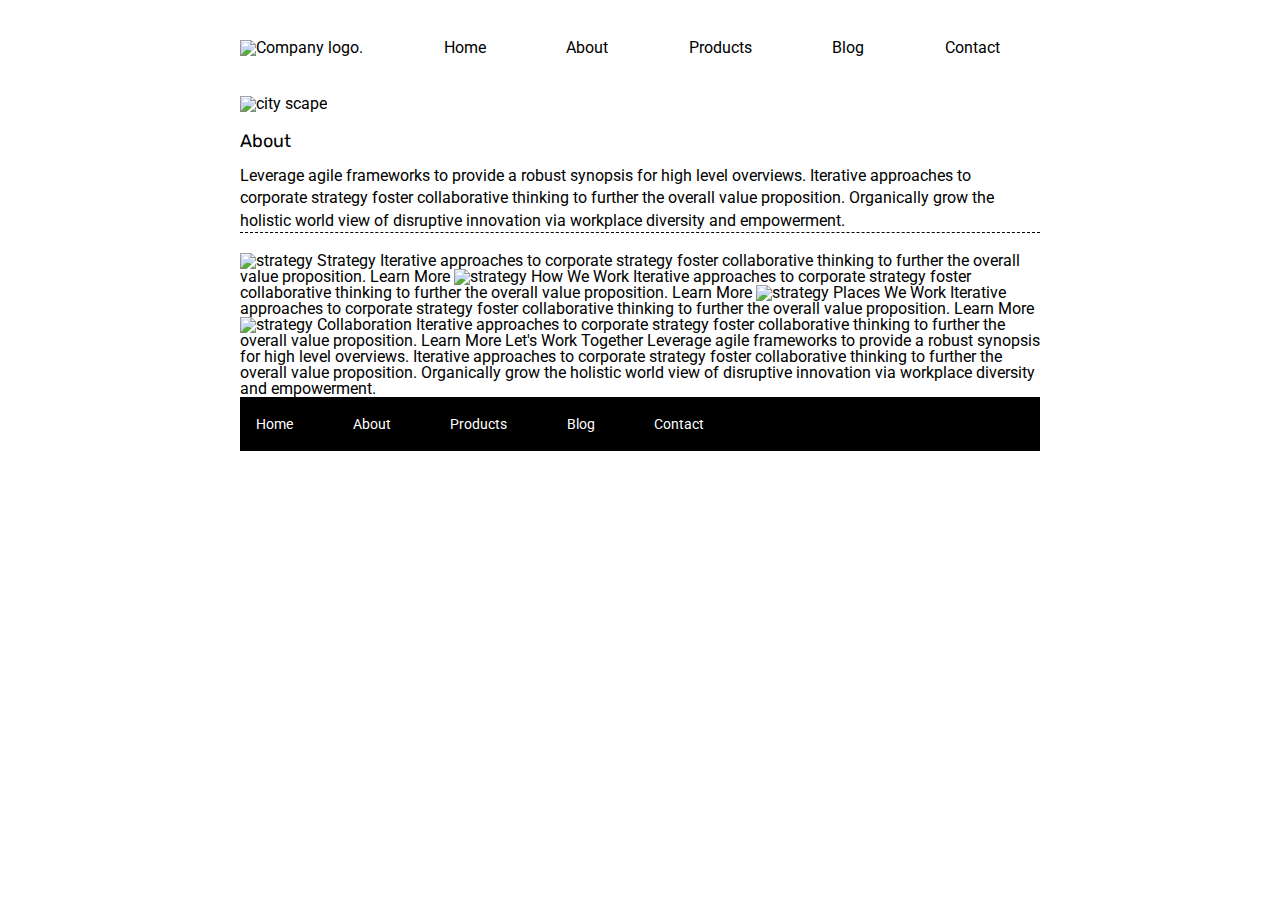
==== about.html @ 8dd2ba27 "header and top content structured" ====
<!doctype html>

<html lang="en">
<head>
  <meta charset="utf-8">

  <title>Sprint Challenge - About</title>

  <link href="https://fonts.googleapis.com/css?family=Roboto|Rubik" rel="stylesheet">
  <link rel="stylesheet" href="css/index.css">

</head>

<body>
    <div class="container about-page">

      <header class="header">
          <div class="navigation">
              <a href="index.html"><img class="logo" src="img/lambda-black.png" alt="Company logo."></a>
              <a href="#">Home</a>
              <a href="about.html">About</a>
              <a href="#">Products</a>
              <a href="#">Blog</a>
              <a href="#">Contact</a>
          </div>
          <div class="banner">
              <img src="img/jumbo-about.png" alt="city scape">
          </div>
      </header>

      <section class="top-content">
        <div class="text-full-width">
          <h2>About</h2>
          <p>Leverage agile frameworks to provide a robust synopsis for high level overviews. Iterative approaches to corporate strategy foster collaborative thinking to further the overall value proposition. Organically grow the holistic world view of disruptive innovation via workplace diversity and empowerment.</p>
        </div>
      </section>
     


    <img src="img/about-plan.png" alt="strategy">
    
    Strategy
    
    Iterative approaches to corporate strategy foster collaborative thinking to further the overall value proposition.

    Learn More



    <img src="img/about-working.png" alt="strategy">
    
    How We Work
    
    Iterative approaches to corporate strategy foster collaborative thinking to further the overall value proposition.

    Learn More



    <img src="img/about-office.png" alt="strategy">
    
    Places We Work

    Iterative approaches to corporate strategy foster collaborative thinking to further the overall value proposition.

    Learn More

    <img src="img/about-meeting.png" alt="strategy">
    
    Collaboration
    
    Iterative approaches to corporate strategy foster collaborative thinking to further the overall value proposition.

    Learn More

    Let's Work Together

    Leverage agile frameworks to provide a robust synopsis for high level overviews. Iterative approaches to corporate strategy foster collaborative thinking to further the overall value proposition. Organically grow the holistic world view of disruptive innovation via workplace diversity and empowerment.
        
      <footer>
        <nav>
          <a href="index.html">Home</a>
          <a href="#">About</a>
          <a href="#">Products</a>
          <a href="#">Blog</a>
          <a href="#">Contact</a>
        </nav>
      </footer>
    </div><!-- container -->        
</body>
</html>
---- css/index.css ----
/* http://meyerweb.com/eric/tools/css/reset/ 
   v2.0 | 20110126
   License: none (public domain)
*/

html, body, div, span, applet, object, iframe,
h1, h2, h3, h4, h5, h6, p, blockquote, pre,
a, abbr, acronym, address, big, cite, code,
del, dfn, em, img, ins, kbd, q, s, samp,
small, strike, strong, sub, sup, tt, var,
b, u, i, center,
dl, dt, dd, ol, ul, li,
fieldset, form, label, legend,
table, caption, tbody, tfoot, thead, tr, th, td,
article, aside, canvas, details, embed, 
figure, figcaption, footer, header, hgroup, 
menu, nav, output, ruby, section, summary,
time, mark, audio, video {
	margin: 0;
	padding: 0;
	border: 0;
	font-size: 100%;
	font: inherit;
	vertical-align: baseline;
}
/* HTML5 display-role reset for older browsers */
article, aside, details, figcaption, figure, 
footer, header, hgroup, menu, nav, section {
	display: block;
}
body {
	line-height: 1;
}
ol, ul {
	list-style: none;
}
blockquote, q {
	quotes: none;
}
blockquote:before, blockquote:after,
q:before, q:after {
	content: '';
	content: none;
}
table {
	border-collapse: collapse;
	border-spacing: 0;
}

* {
    box-sizing: border-box;
}

html, body {
    height: 100%;
    font-family: 'Roboto', sans-serif;
}

h1, h2, h3, h4, h5 {
    font-size: 18px;
    margin-bottom: 15px;
    font-family: 'Rubik', sans-serif;
}

p {
    line-height: 1.4;
}

a {
    text-decoration: none;
    color: black;
}

#box-1 {
    background-color: teal;
}

#box-2 {
    background-color: gold;
}

#box-3 {
    background-color: cadetblue;
}

#box-4 {
    background-color: coral;
}

#box-5 {
    background-color: crimson;
}

#box-6 {
    background-color: forestgreen;
}

#box-7 {
    background-color: darkorchid;
}

#box-8 {
    background-color: hotpink;
}

#box-9 {
    background-color: indigo;
}

#box-10 {
    background-color: dodgerblue;
}

.container {
    width: 800px;
    margin: 0 auto;
}

.header {
    display: flex;
    flex-direction: column;
}

.navigation {
    display: flex;
    justify-content: space-between;
    align-items: baseline;
    width: 100%;
    padding: 40px 40px 40px 0px;
}

.banner {
    padding-bottom: 20px;
}

.top-content {
    display: flex;
    flex-wrap: wrap;
    justify-content: space-evenly;
    margin-bottom: 20px;
    border-bottom: 1px dashed black;
}

.top-content .text-container {
    width: 48%;
    padding: 0 1%;
    padding-bottom: 20px;  
}

.middle-content {
    margin-bottom: 20px;
    border-bottom: 1px dashed black;
}

.middle-content h2 {
    padding: 0 2%;
    margin-bottom: 0;
}

.middle-content .boxes {
    display: flex;
    flex-wrap: wrap;
    justify-content: space-evenly;
}

.middle-content .boxes .box {
    width: 12.5%;
    height: 100px;
    background: black;
    margin: 20px 2.5%;
    color: white;
    display: flex;
    align-items: center;
    justify-content: center;
}

.bottom-content {
    display: flex;
    margin: 0 2% 20px;
    justify-content: space-around;
}

.bottom-content .text-container {
    padding-right: 4%;
}

.bottom-content .text-container:last-child {
    padding-right: 0;
}

footer {
    width: 100%;
    background: black;
}

footer nav {
    width: 60%;
    display: flex;
    justify-content: space-between;
    align-items: center;
    padding: 20px 2%;
    font-size: 14px;
}

footer nav a {
    color: white;
    text-decoration: none;
}

/* * div, nav, header, section, footer, a, p {
	border: 2px solid red;
	margin: 2px;
} */
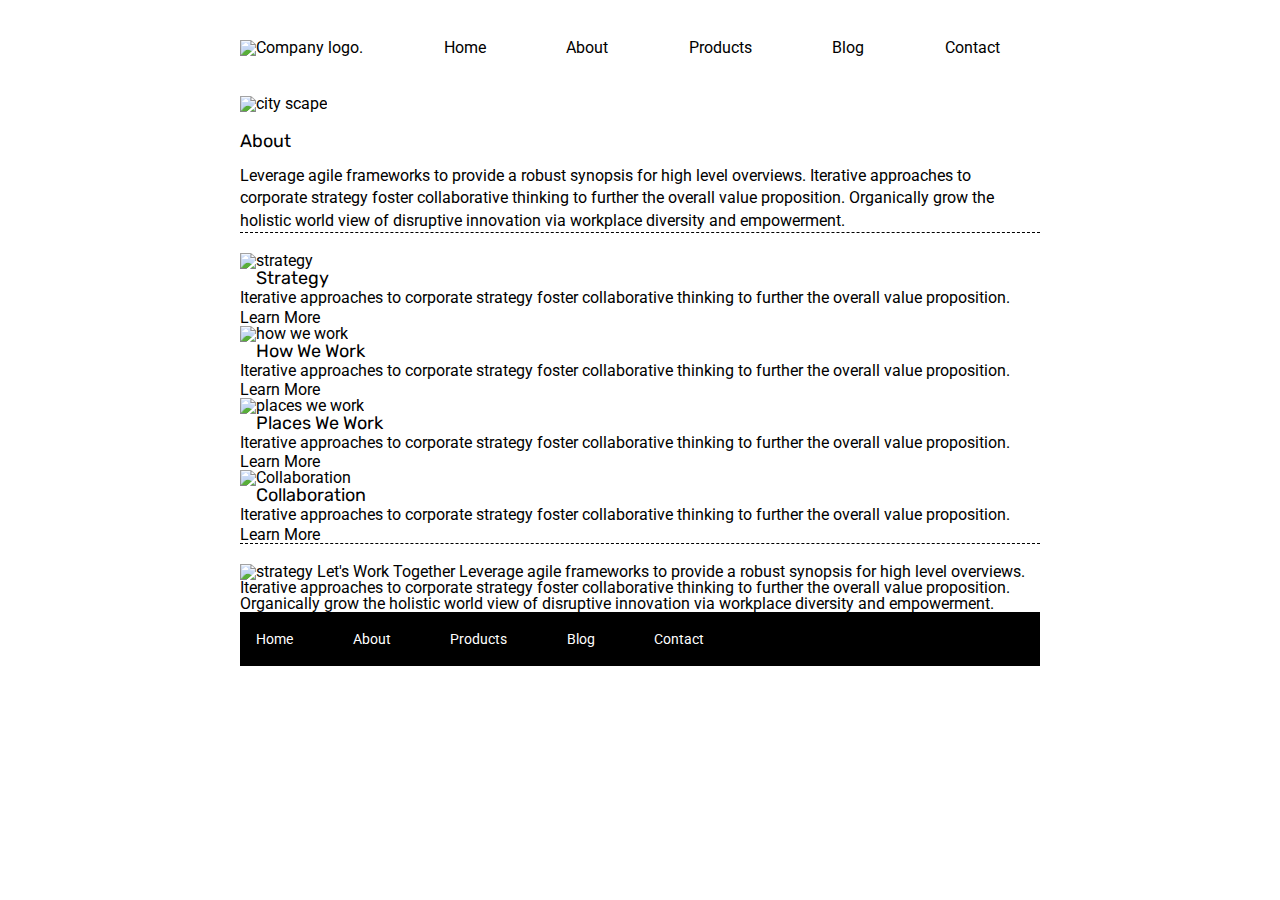
==== commit 32c6739f: "middle content structured" ====
--- a/about.html
+++ b/about.html
@@ -34,44 +34,49 @@
           <p>Leverage agile frameworks to provide a robust synopsis for high level overviews. Iterative approaches to corporate strategy foster collaborative thinking to further the overall value proposition. Organically grow the holistic world view of disruptive innovation via workplace diversity and empowerment.</p>
         </div>
       </section>
-     
 
-
-    <img src="img/about-plan.png" alt="strategy">
-    
-    Strategy
-    
-    Iterative approaches to corporate strategy foster collaborative thinking to further the overall value proposition.
-
-    Learn More
-
-
-
-    <img src="img/about-working.png" alt="strategy">
-    
-    How We Work
-    
-    Iterative approaches to corporate strategy foster collaborative thinking to further the overall value proposition.
-
-    Learn More
-
-
-
-    <img src="img/about-office.png" alt="strategy">
-    
-    Places We Work
-
-    Iterative approaches to corporate strategy foster collaborative thinking to further the overall value proposition.
-
-    Learn More
+      <section class="middle-content">
+        <div class="article">
+          <img src="img/about-plan.png" alt="strategy">
+          
+          <h2>Strategy</h2>
+          
+          <p>Iterative approaches to corporate strategy foster collaborative thinking to further the overall value proposition.</p>
+          
+          <a class="button" href="#">Learn More</a>
+        </div>
+        <div class="article">
+          <img src="img/about-working.png" alt="how we work">
+          
+          <h2>How We Work</h2>
+          
+          <p>Iterative approaches to corporate strategy foster collaborative thinking to further the overall value proposition.</p>
+          
+          <a class="button" href="#">Learn More</a>
+        </div>
+        <div class="article">
+          <img src="img/about-office.png" alt="places we work">
+          
+          <h2>Places We Work</h2>
+          
+          <p>Iterative approaches to corporate strategy foster collaborative thinking to further the overall value proposition.</p>
+          
+          <a class="button" href="#">Learn More</a>
+        </div>
+        <div class="article">
+          <img src="img/about-meeting.png" alt="Collaboration">
+          
+          <h2>Collaboration</h2>
+          
+          <p>Iterative approaches to corporate strategy foster collaborative thinking to further the overall value proposition.</p>
+          
+          <a class="button" href="#">Learn More</a>
+        </div>
+      </section>
 
     <img src="img/about-meeting.png" alt="strategy">
     
-    Collaboration
-    
-    Iterative approaches to corporate strategy foster collaborative thinking to further the overall value proposition.
 
-    Learn More
 
     Let's Work Together
 
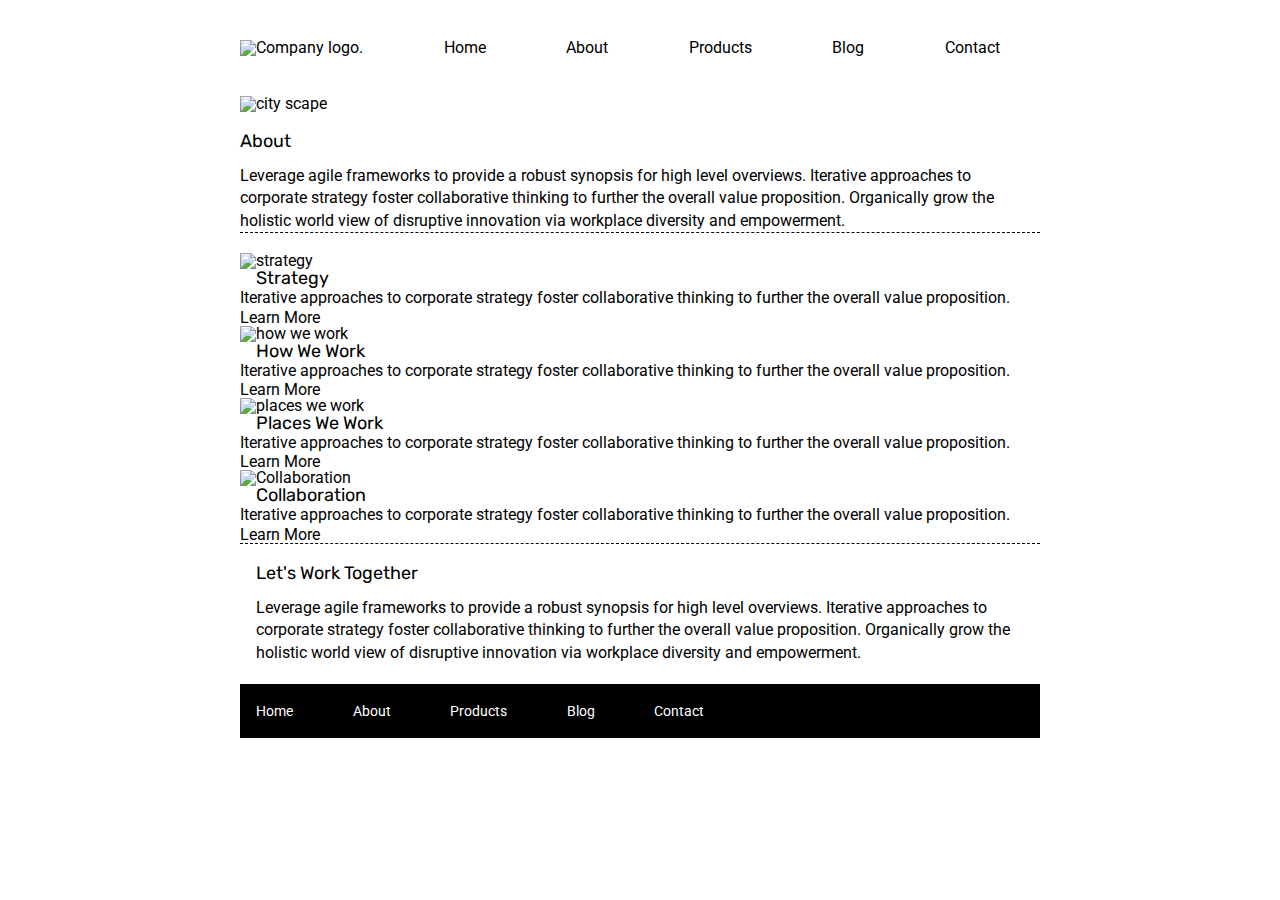
==== commit b624db51: "bottom content structured" ====
--- a/about.html
+++ b/about.html
@@ -74,14 +74,14 @@
         </div>
       </section>
 
-    <img src="img/about-meeting.png" alt="strategy">
-    
-
-
-    Let's Work Together
-
-    Leverage agile frameworks to provide a robust synopsis for high level overviews. Iterative approaches to corporate strategy foster collaborative thinking to further the overall value proposition. Organically grow the holistic world view of disruptive innovation via workplace diversity and empowerment.
-        
+      <section class="bottom-content">
+        <div class="text-full-width">
+          <h2>Let's Work Together</h2>
+      
+          <p>Leverage agile frameworks to provide a robust synopsis for high level overviews. Iterative approaches to corporate strategy foster collaborative thinking to further the overall value proposition. Organically grow the holistic world view of disruptive innovation via workplace diversity and empowerment.</p>
+        </div>
+      </section>
+      
       <footer>
         <nav>
           <a href="index.html">Home</a>
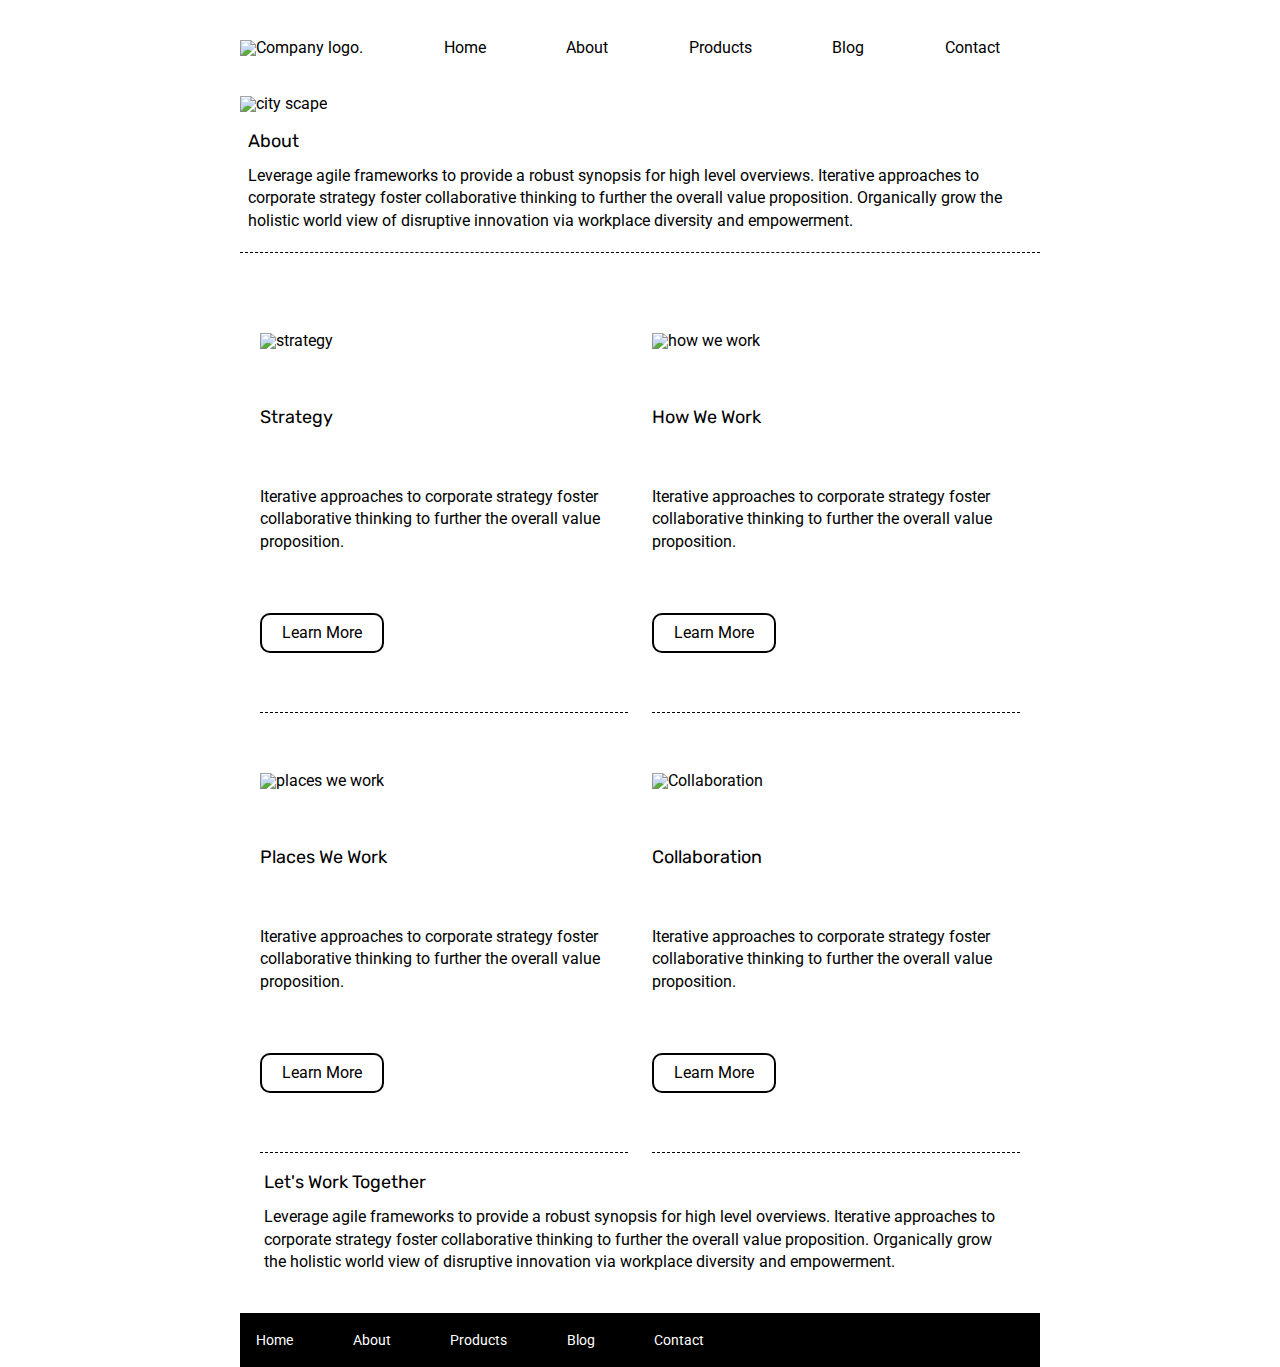
==== commit 32ed44d2: "css updates to increase accuracy" ====
--- a/about.html
+++ b/about.html
@@ -81,7 +81,7 @@
           <p>Leverage agile frameworks to provide a robust synopsis for high level overviews. Iterative approaches to corporate strategy foster collaborative thinking to further the overall value proposition. Organically grow the holistic world view of disruptive innovation via workplace diversity and empowerment.</p>
         </div>
       </section>
-      
+
       <footer>
         <nav>
           <a href="index.html">Home</a>
--- a/css/index.css
+++ b/css/index.css
@@ -133,6 +133,11 @@
     padding-bottom: 20px;
 }
 
+.text-full-width {
+    padding: 0 1%;
+    padding-bottom: 20px;  
+}
+
 .top-content {
     display: flex;
     flex-wrap: wrap;
@@ -174,6 +179,34 @@
     justify-content: center;
 }
 
+.about-page .middle-content {
+    display: flex;
+    flex-wrap: wrap;
+    justify-content: space-around;
+    padding: 0 1%;
+    border: none;
+}
+
+.about-page .middle-content h2 {
+    padding: 0px;
+}
+
+.article {
+    display: flex;
+    flex-direction: column;
+    align-items: flex-start;
+    justify-content: space-evenly;
+    width: 47%;
+    height: 440px;
+    border-bottom: 1px dashed black;
+}
+
+.button {
+    border: 2px solid black;
+    border-radius: 10px;
+    padding: 10px 20px;
+}
+
 .bottom-content {
     display: flex;
     margin: 0 2% 20px;
@@ -207,7 +240,7 @@
     text-decoration: none;
 }
 
-/* * div, nav, header, section, footer, a, p {
+/* div, nav, header, section, footer, a, p {
 	border: 2px solid red;
 	margin: 2px;
 } */